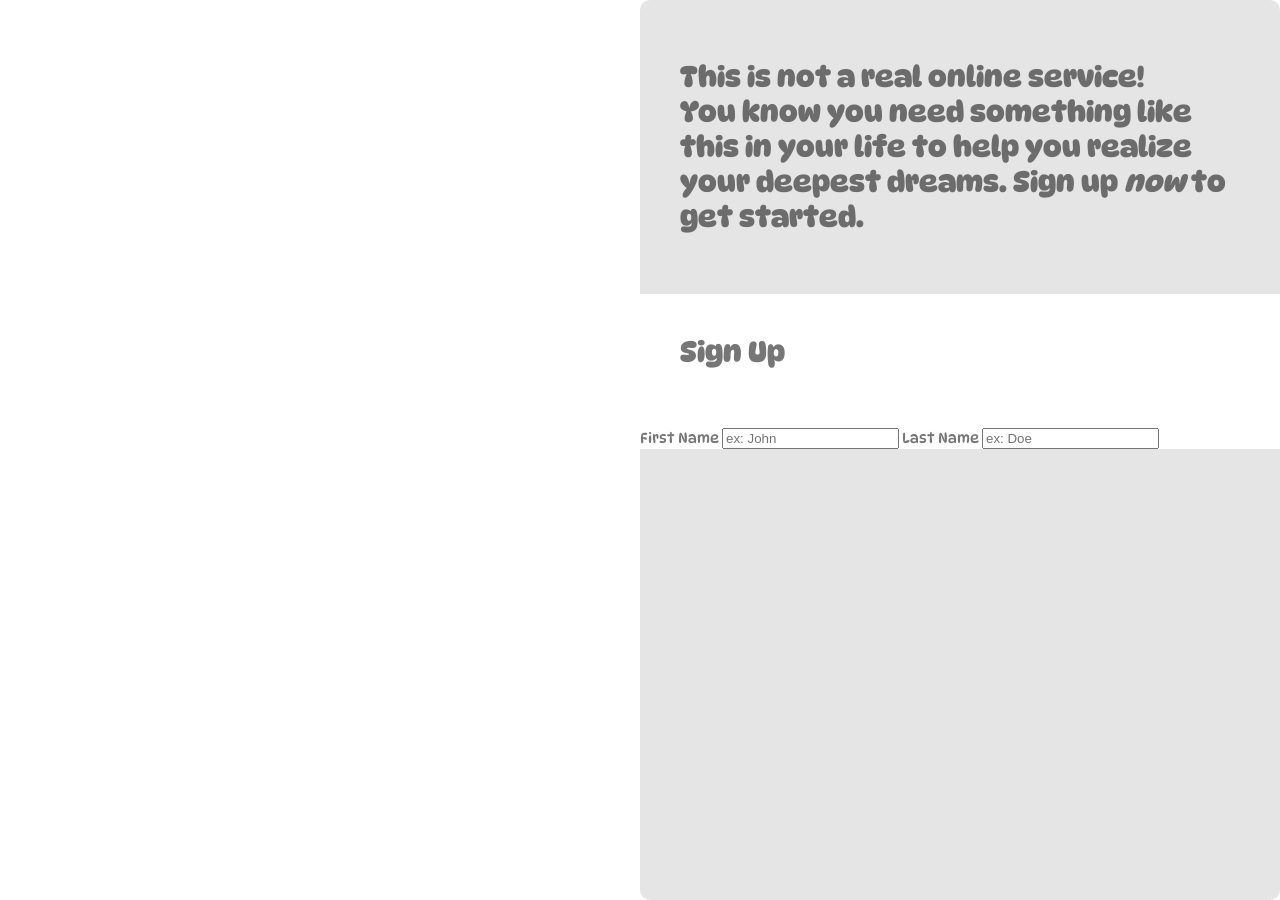
==== login-page/form.html @ 77f4c969 "started the login form" ====
<!DOCTYPE html>
<html lang="en">
<head>
    <link rel="preconnect" href="https://fonts.googleapis.com">
    <link rel="preconnect" href="https://fonts.gstatic.com" crossorigin>
    <link href="https://fonts.googleapis.com/css2?family=DynaPuff:wght@400..700&display=swap" rel="stylesheet">
    <meta charset="UTF-8">
    <title>Sign Up Form</title>
    <link rel="stylesheet" href="form_style.css">
</head>
<body>
    <div class = "background-image">
        <div class = "logo-section">

        </div>
        <div class  = "form-container">
            <h1>  This is not a real online service!<br>You know you need something like this in your life to help you realize your deepest dreams. Sign up <em>now</em> to get started.</br></h1>
            <div class = "form-box">
                <form>
                    <h1>Sign Up</h1>
                    <label for = "first-name">First Name</label>
                    <input type = "text" id = "first-name" name = "first-name" placeholder = "ex: John" required>
                    <label for = "last-name">Last Name</label>
                    <input type = "text" id = "last-name" name = "last-name" placeholder = "ex: Doe" required>
                </form>
            </div>
        </div>
        
    </div>
    
</body>
---- login-page/form_style.css ----
/*added this part below because the background was not covering the whoe page*/
html, body {
    margin: 0;
    padding: 0;
    height: 100%;
}
.background-image{
    background: url("C:\\Users\\abdoo\\Downloads\\form-background.jpg") no-repeat center center fixed;
    background-size: cover;
    width: 100%;
    height: 100vh;
    display: flex;
    justify-content: space-between;
    align-items: center;
}
.form-container{
    font-family: "DynaPuff", sans-serif;
    font-size: .9rem;
    color: rgba(28, 28, 28, 0.603);
    width: 100%;
    height: 100%;
    background-color: rgba(213, 212, 212, 0.607);
    border-color: rgba(254, 254, 254, 0.616);
    border-radius: 10px;
}
.form-container h1{
    padding: 40px;

}
.form-box{
    background-color: rgba(255, 255, 255);
    width: 100%;
    height:auto
}
.logo-section{
    width: 100%;
    height: 100%;
}
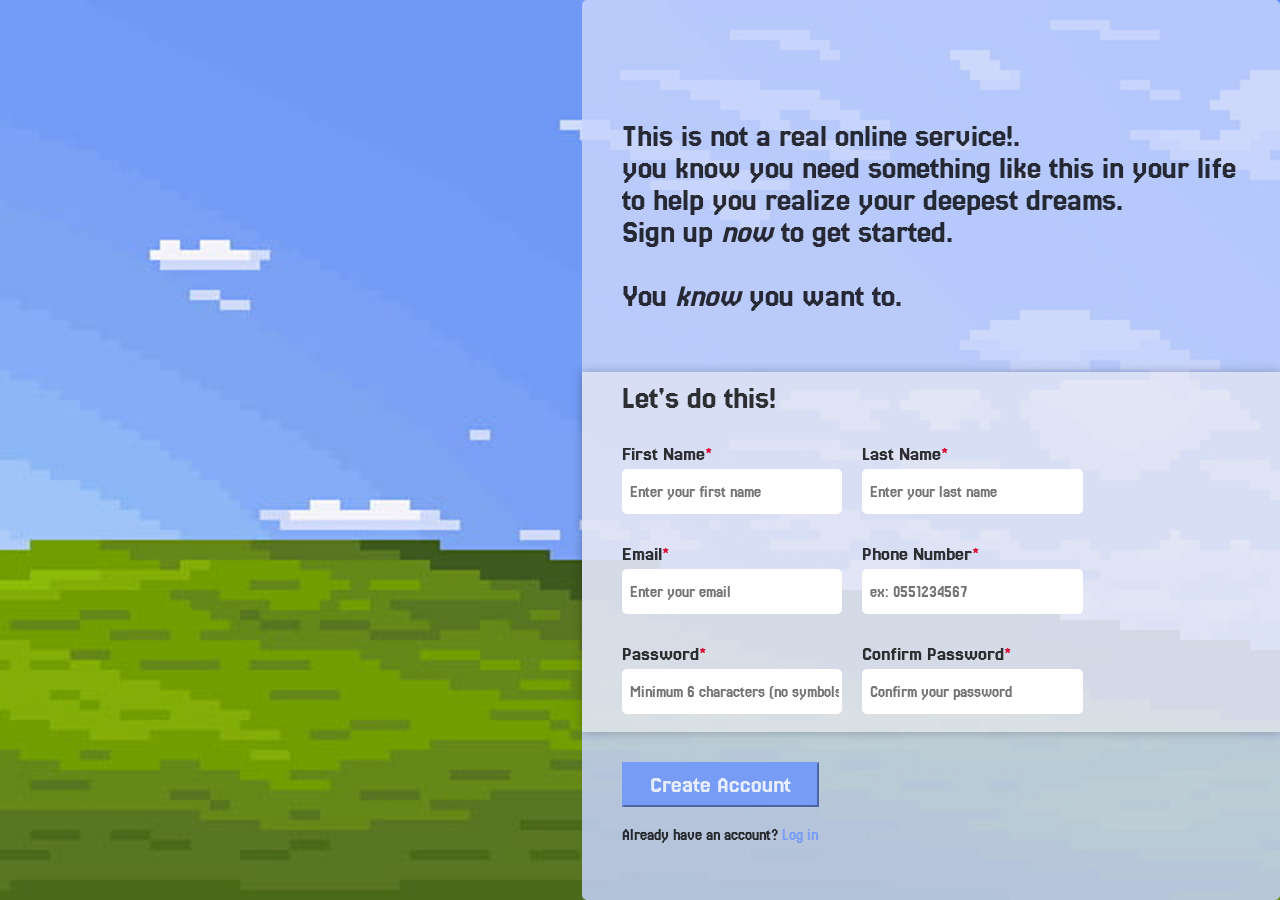
==== commit d08df7da: "finished first mini-project" ====
--- a/login-page/form.html
+++ b/login-page/form.html
@@ -3,29 +3,65 @@
 <head>
     <link rel="preconnect" href="https://fonts.googleapis.com">
     <link rel="preconnect" href="https://fonts.gstatic.com" crossorigin>
-    <link href="https://fonts.googleapis.com/css2?family=DynaPuff:wght@400..700&display=swap" rel="stylesheet">
+    <link href="https://fonts.googleapis.com/css2?family=Jersey+25&display=swap" rel="stylesheet">
     <meta charset="UTF-8">
     <title>Sign Up Form</title>
     <link rel="stylesheet" href="form_style.css">
 </head>
 <body>
-    <div class = "background-image">
+    <div class = "logo-side">
         <div class = "logo-section">
-
-        </div>
-        <div class  = "form-container">
-            <h1>  This is not a real online service!<br>You know you need something like this in your life to help you realize your deepest dreams. Sign up <em>now</em> to get started.</br></h1>
-            <div class = "form-box">
-                <form>
-                    <h1>Sign Up</h1>
-                    <label for = "first-name">First Name</label>
-                    <input type = "text" id = "first-name" name = "first-name" placeholder = "ex: John" required>
-                    <label for = "last-name">Last Name</label>
-                    <input type = "text" id = "last-name" name = "last-name" placeholder = "ex: Doe" required>
-                </form>
+            <div class = "logo">
+            </div>
+            <div class = "logo-text">
             </div>
         </div>
-        
     </div>
-    
+    <div class = "form-side">
+        <div class = "Title"> This is not a real online service!.<br> you know you need something like this in your life to help you realize your deepest dreams.
+        <br> Sign up <em>now</em> to get started.</br><br>You <em>know</em> you want to.</br></div>
+        <div class = "container">
+            <div class  = "title">Let's do this!</div>
+            <form>
+                <div class = "user-details">
+                    <div class = "formrow">
+                        <div class = "field">
+                            <label for = FirstName><p>First Name<span>*</span></p></label>
+                            <input type = "text" placeholder = "Enter your first name" required minlength="1">
+                        </div>
+                        <div class = "field">
+                            <label for = LastName>Last Name<span>*</span></label>
+                            <input type = "text" placeholder = "Enter your last name" required minlength="1">
+                        </div>
+                    </div>
+                    <div class = "formrow">
+                        <div class = "field">
+                            <label for = Email>Email<span>*</span></label>
+                            <input type = "email" placeholder = "Enter your email" required pattern="/^[a-zA-Z0-9._%+-]+@[a-zA-Z0-9.-]+\.[a-zA-Z]{2,}$/">
+                        </div>
+                        <div class = "field">
+                            <label for = PhoneNumber>Phone Number<span>*</span></label>
+                            <input type = "number" placeholder = "ex: 0551234567" required>
+                        </div>
+                    </div>
+                    <div class = "formrow">
+                        <div class = "field">
+                            <label for = password>Password<span>*</span></label>
+                            <input type = "password" placeholder = "Minimum 6 characters (no symbols)" required pattern="unset /^[A-Za-z\d]{6,}$/ ">
+                        </div>
+                        <div class = "field">
+                            <label for = confirmPassword>Confirm Password<span>*</span></label>
+                            <input type = "password" placeholder = "Confirm your password" required pattern="unset /^[A-Za-z\d]{6,}$/ ">
+                        </div>
+                    </div>
+                </div>
+            </form>
+        </div>
+        <div class = "createButton">
+            <button type = "button"> Create Account </button>
+        </div>
+        <div class = "logIn">
+            <p>Already have an account? <span>Log in</span></p>  
+        </div>
+    </div>
 </body>
--- a/login-page/form_style.css
+++ b/login-page/form_style.css
@@ -1,38 +1,116 @@
-/*added this part below because the background was not covering the whoe page*/
-html, body {
-    margin: 0;
-    padding: 0;
-    height: 100%;
+*{
+    margin:0;
+    padding:0;
+    box-sizing:border-box;
+    font-family: 'jersey 25', sans-serif;
 }
-.background-image{
-    background: url("C:\\Users\\abdoo\\Downloads\\form-background.jpg") no-repeat center center fixed;
-    background-size: cover;
-    width: 100%;
-    height: 100vh;
+body{
+    background: url("form-background.jpg") no-repeat center center/cover;
+    display:flex;
+    margin:0;
+    height:100vh;
+}
+.logo-side{
+    width:50%;
+}
+.form-side{
+    width:60%;
+    background-color: rgba(199, 211, 253, 0.845);
+    border-radius: 5px;
+    display:flex;
+    flex-direction:column;
+    color:rgba(0, 0, 0, 0.797);
+}
+.form-side .Title{
+    padding: 20px;
+    margin-left: 20px;
+    font-size:2rem;
+    margin-top: 100px;
+    margin-bottom: 40px;
+}
+.form-side .container{
+    background-color:rgba(243, 241, 241, 0.553);
+    display:flex;
+    flex-direction:column;
+    box-shadow: 0 0 10px rgba(0, 0, 0, 0.251);
+    height: 40%;
+}
+.form-side .container .title{
+    font-size: 2rem;
+    font-weight: 500;
+    position: relative;
+    margin-top: 10px;
+    margin-bottom: 20px;
+    margin-left: 40px;
+}
+.form-side .container form .user-details{
+    display:flex;
+    flex-direction: column;
+    margin-top: 10px;
+    margin-left: 40px;
+    gap:15px;
+}
+.formrow {
+    width: 70%;
     display: flex;
     justify-content: space-between;
-    align-items: center;
+    gap: 20px;
+    margin-bottom: 15px;
 }
-.form-container{
-    font-family: "DynaPuff", sans-serif;
-    font-size: .9rem;
-    color: rgba(28, 28, 28, 0.603);
-    width: 100%;
-    height: 100%;
-    background-color: rgba(213, 212, 212, 0.607);
-    border-color: rgba(254, 254, 254, 0.616);
-    border-radius: 10px;
+span{
+    color:crimson;
 }
-.form-container h1{
-    padding: 40px;
+.formrow .field {
+    display: flex;
+    flex-direction: column;
+    flex: 1; /* each field takes equal width — this is what makes them symmetric */
+}
+.formrow .field label{
+    margin-bottom: 5px;
+    font-weight: 500;
+    font-size: 1.25rem;
 
 }
-.form-box{
-    background-color: rgba(255, 255, 255);
+.formrow .field input {
     width: 100%;
-    height:auto
+    height: 45px;
+    border-radius: 5px;
+    border: 3px solid white;
+    font-size: 1rem;
+    padding-left:5px;
 }
-.logo-section{
-    width: 100%;
-    height: 100%;
+.formrow .field input:focus {
+    outline: none;
+    border-color: rgb(4, 0, 255);
+}
+.formrow .field input:user-valid{
+    border-color:green ;
+}
+.formrow .field input:user-invalid{
+    border-color:rgb(255, 0, 0) ;
+}
+.form-side .createButton{
+    margin-left: 40px;
+    margin-top: 30px;
+}
+.form-side .createButton button{
+    width: 30%;
+    height: 45px;
+    background-color: rgb(118, 156, 245);
+    color:white;
+    border-color:rgb(118, 156, 245); 
+    font-size: 1.5rem;
+    color:rgba(255, 255, 255, 0.815);
+}
+.form-side .logIn{
+    margin-left: 40px;
+    margin-top: 20px;
+    color: rgba(0, 0, 0, 0.797);
+    font-size: 16px;
+}
+.form-side .logIn span{
+    color:rgb(118, 156, 245);
+}
+.form-side .logIn span:hover{
+    text-decoration:underline;
 }
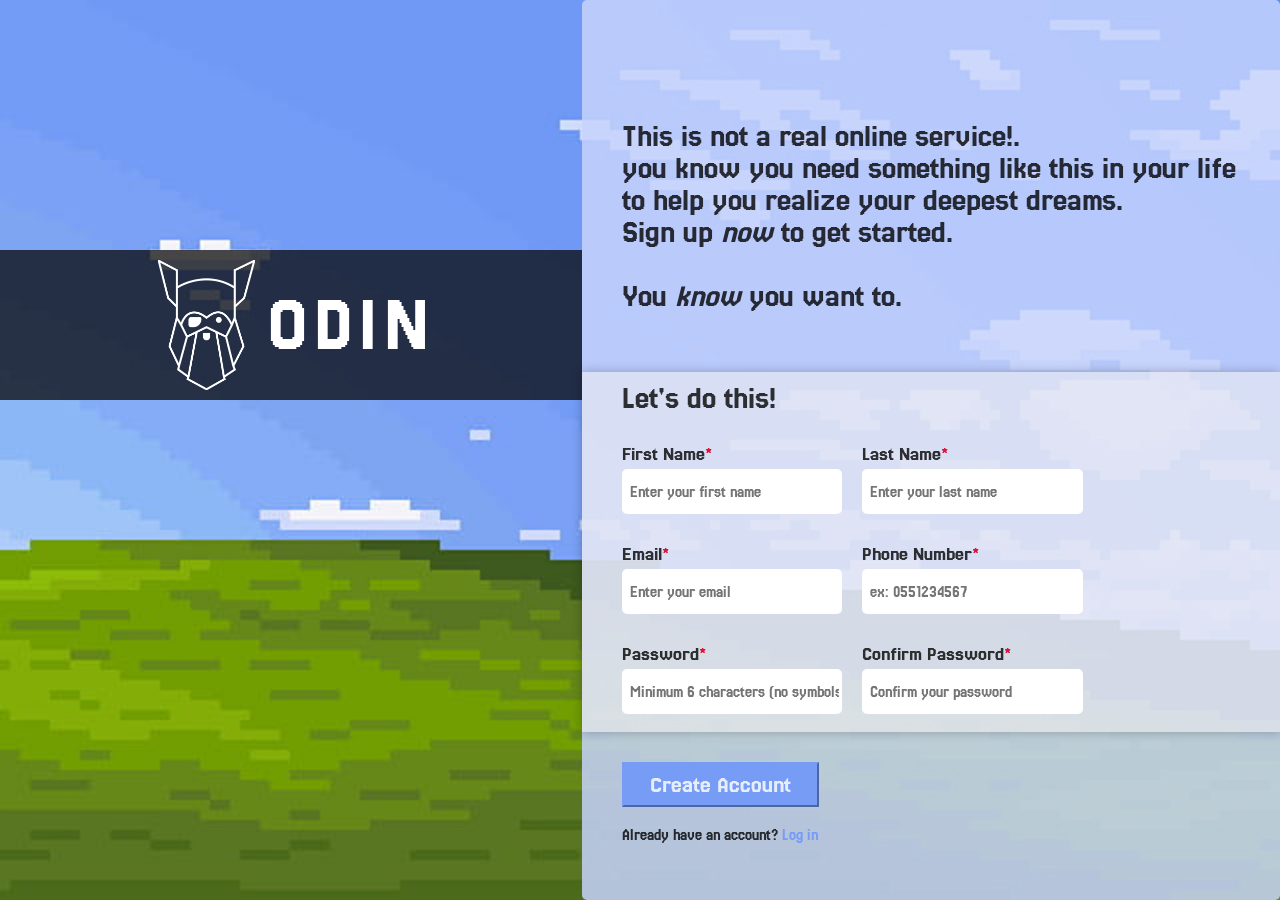
==== commit f3680ed0: "final touch ups in login page project" ====
--- a/login-page/form.html
+++ b/login-page/form.html
@@ -12,8 +12,10 @@
     <div class = "logo-side">
         <div class = "logo-section">
             <div class = "logo">
-            </div>
-            <div class = "logo-text">
+                <div class ="icon"></div>
+                <div class = "icontitle">
+                    <p>ODIN</p>
+                </div>
             </div>
         </div>
     </div>
@@ -61,7 +63,7 @@
             <button type = "button"> Create Account </button>
         </div>
         <div class = "logIn">
-            <p>Already have an account? <span>Log in</span></p>  
+            <p>Already have an account? <a>Log in</a></p>  
         </div>
     </div>
 </body>
--- a/login-page/form_style.css
+++ b/login-page/form_style.css
@@ -12,6 +12,34 @@
 }
 .logo-side{
     width:50%;
+    display: flex;
+    flex-direction: column;
+}
+.logo-section{
+    width:100%;
+    background-color: rgba(0, 0, 0, 0.715);
+    height: 150px;
+    margin-top: 250px;
+    display: flex;
+    justify-content: center;
+    align-items: center;
+}.logo{
+    height: 100%;
+    display: flex;
+    align-items: center;
+}
+.logo-side .logo-section .logo .icon{
+    background: url("odin-lined.png") no-repeat center center;
+    background-size:contain;
+    width: 120px;
+    height: 130px;
+
+}
+.logo-side .logo-section .logo .icontitle{
+    color: white;
+    font-size: 5rem;
+    letter-spacing: .4rem;
+    font-weight:500;
 }
 .form-side{
     width:60%;
@@ -108,9 +136,11 @@
     color: rgba(0, 0, 0, 0.797);
     font-size: 16px;
 }
-.form-side .logIn span{
+.form-side .logIn a{
     color:rgb(118, 156, 245);
+    text-decoration: none; 
+    cursor: pointer;
 }
-.form-side .logIn span:hover{
+.form-side .logIn a:hover{
     text-decoration:underline;
 }
